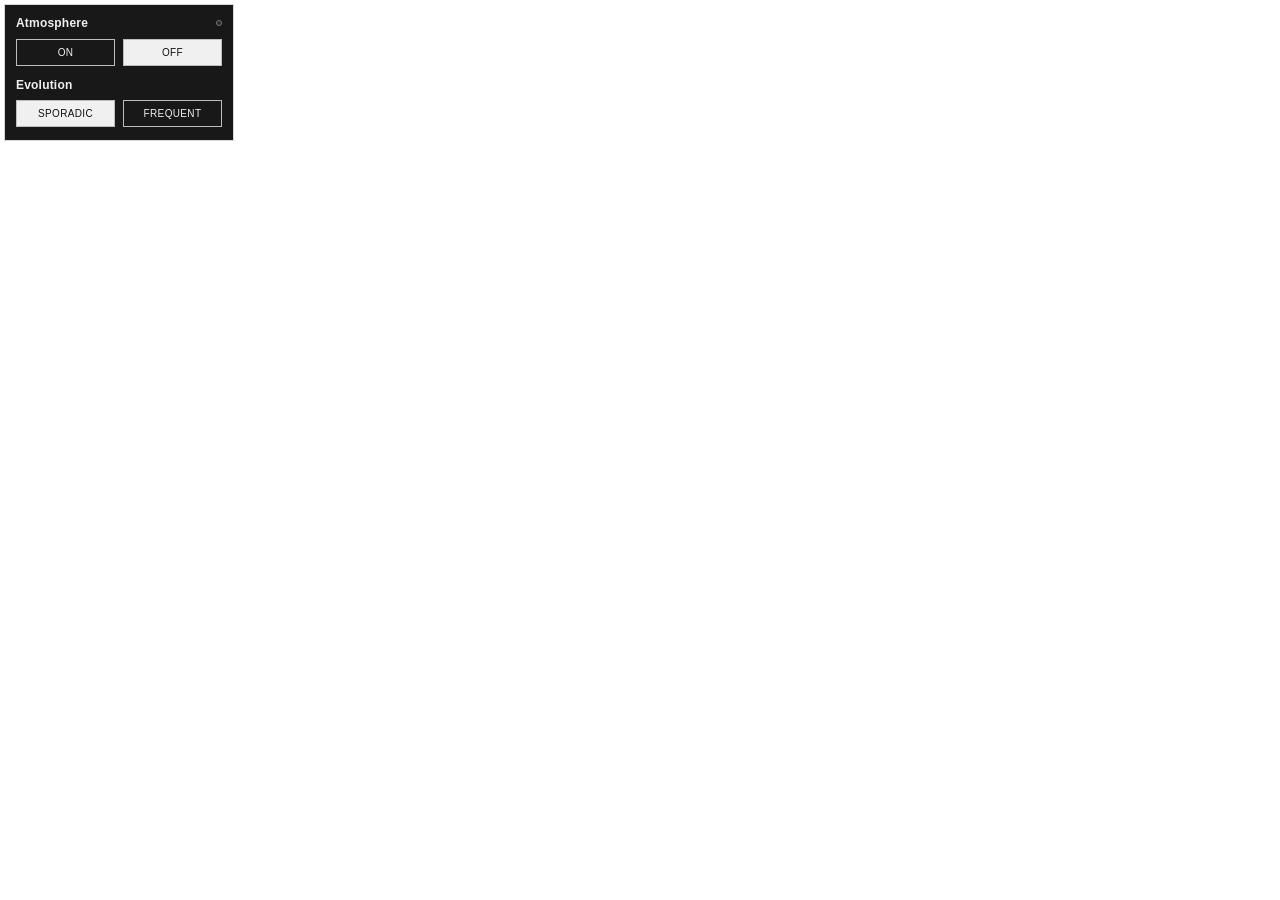
==== index.html @ c88bf4a1 "Program files for audio" ====
<!doctype html>
<html lang="en">
<head>
  <meta charset="utf-8">
  <meta name="viewport" content="width=device-width, initial-scale=1">
  <title>Monke Mountain Atmosphere</title>
  <link rel="stylesheet" href="style.css">
</head>
<body>
  <main class="atmosphere-panel" aria-label="Monke Mountain Atmosphere controls">
    <div class="panel-heading">
      <span>Atmosphere</span>
      <span id="statusLed" class="status-led" aria-hidden="true"></span>
    </div>

    <div class="button-row" role="group" aria-label="Atmosphere">
      <button id="onButton" class="control-button" type="button" aria-pressed="false">ON</button>
      <button id="offButton" class="control-button active" type="button" aria-pressed="true">OFF</button>
    </div>

    <div class="control-label">Evolution</div>

    <div class="button-row evolution-row" role="group" aria-label="Evolution">
      <button id="sporadicButton" class="control-button active" type="button" aria-pressed="true">SPORADIC</button>
      <button id="frequentButton" class="control-button" type="button" aria-pressed="false">FREQUENT</button>
    </div>
  </main>

  <script src="generator.js"></script>
</body>
</html>
---- style.css ----
* { box-sizing: border-box; }
html, body {
  margin: 0;
  padding: 0;
  background: transparent;
  color: #f0f0f0;
  font-family: Arial, Helvetica, sans-serif;
}
body { padding: 4px; }
.atmosphere-panel {
  width: 100%;
  max-width: 230px;
  padding: 12px 11px 13px;
  border: 1px solid #d7d7d7;
  background: #181818;
  font-size: 12px;
  line-height: 1;
}
.panel-heading, .control-label {
  font-weight: 700;
  letter-spacing: 0.2px;
}
.panel-heading {
  display: flex;
  align-items: center;
  justify-content: space-between;
  margin-bottom: 10px;
}
.control-label { margin: 13px 0 9px; }
.status-led {
  width: 6px;
  height: 6px;
  flex: 0 0 6px;
  border: 1px solid #777;
  border-radius: 50%;
  background: #282828;
  transition: background 250ms ease, border-color 250ms ease;
}
.status-led.on { border-color: #fff; background: #fff; }
.status-led.loading { border-color: #aaa; background: #777; }
.button-row {
  display: grid;
  grid-template-columns: 1fr 1fr;
  gap: 8px;
}
.control-button {
  min-height: 27px;
  padding: 5px 7px;
  border: 1px solid #bdbdbd;
  border-radius: 0;
  background: #181818;
  color: #f0f0f0;
  font: inherit;
  font-size: 10px;
  letter-spacing: 0.35px;
  cursor: pointer;
  transition: background 130ms ease, color 130ms ease;
}
.control-button:hover, .control-button:focus-visible {
  border-color: #fff;
  outline: none;
}
.control-button.active { background: #f0f0f0; color: #111; }
.control-button:disabled { cursor: wait; opacity: 0.55; }
@media (max-width: 190px) {
  .atmosphere-panel { padding-left: 8px; padding-right: 8px; }
  .button-row { gap: 5px; }
  .control-button { padding-left: 3px; padding-right: 3px; font-size: 9px; }
}
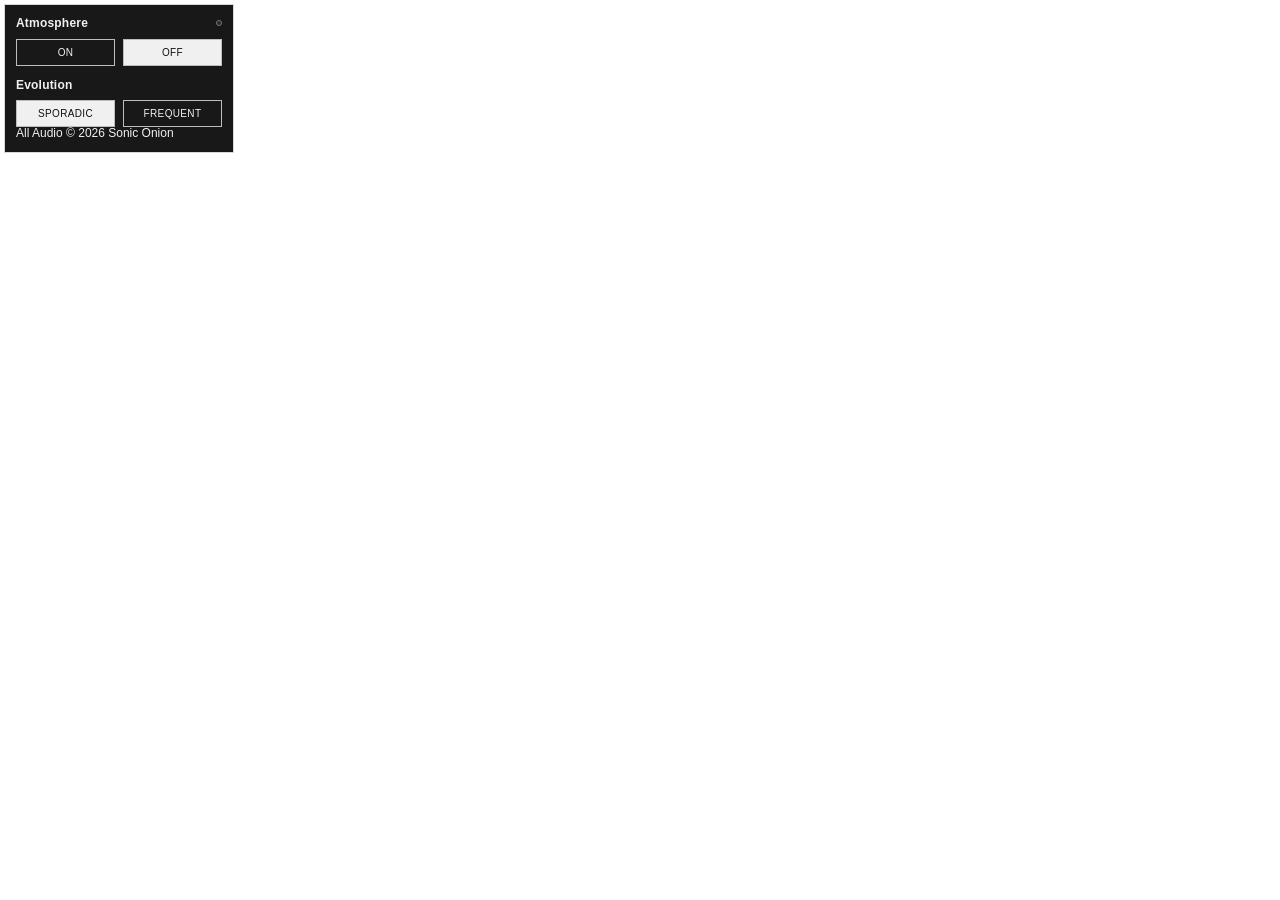
==== commit 6613cb80: "Update index.html added copyright info" ====
--- a/index.html
+++ b/index.html
@@ -3,11 +3,11 @@
 <head>
   <meta charset="utf-8">
   <meta name="viewport" content="width=device-width, initial-scale=1">
-  <title>Monke Mountain Atmosphere</title>
+  <title>MonkeMountainStudios Atmosphere</title>
   <link rel="stylesheet" href="style.css">
 </head>
 <body>
-  <main class="atmosphere-panel" aria-label="Monke Mountain Atmosphere controls">
+  <main class="atmosphere-panel" aria-label="MonkeMountainStudios Atmosphere controls">
     <div class="panel-heading">
       <span>Atmosphere</span>
       <span id="statusLed" class="status-led" aria-hidden="true"></span>
@@ -24,8 +24,12 @@
       <button id="sporadicButton" class="control-button active" type="button" aria-pressed="true">SPORADIC</button>
       <button id="frequentButton" class="control-button" type="button" aria-pressed="false">FREQUENT</button>
     </div>
+    <div class="copyright">All Audio
+    &copy; 2026 Sonic Onion
+    </div>
+    
   </main>
 
-  <script src="generator.js"></script>
+  <script src="generator.js?v=5"></script>
 </body>
 </html>
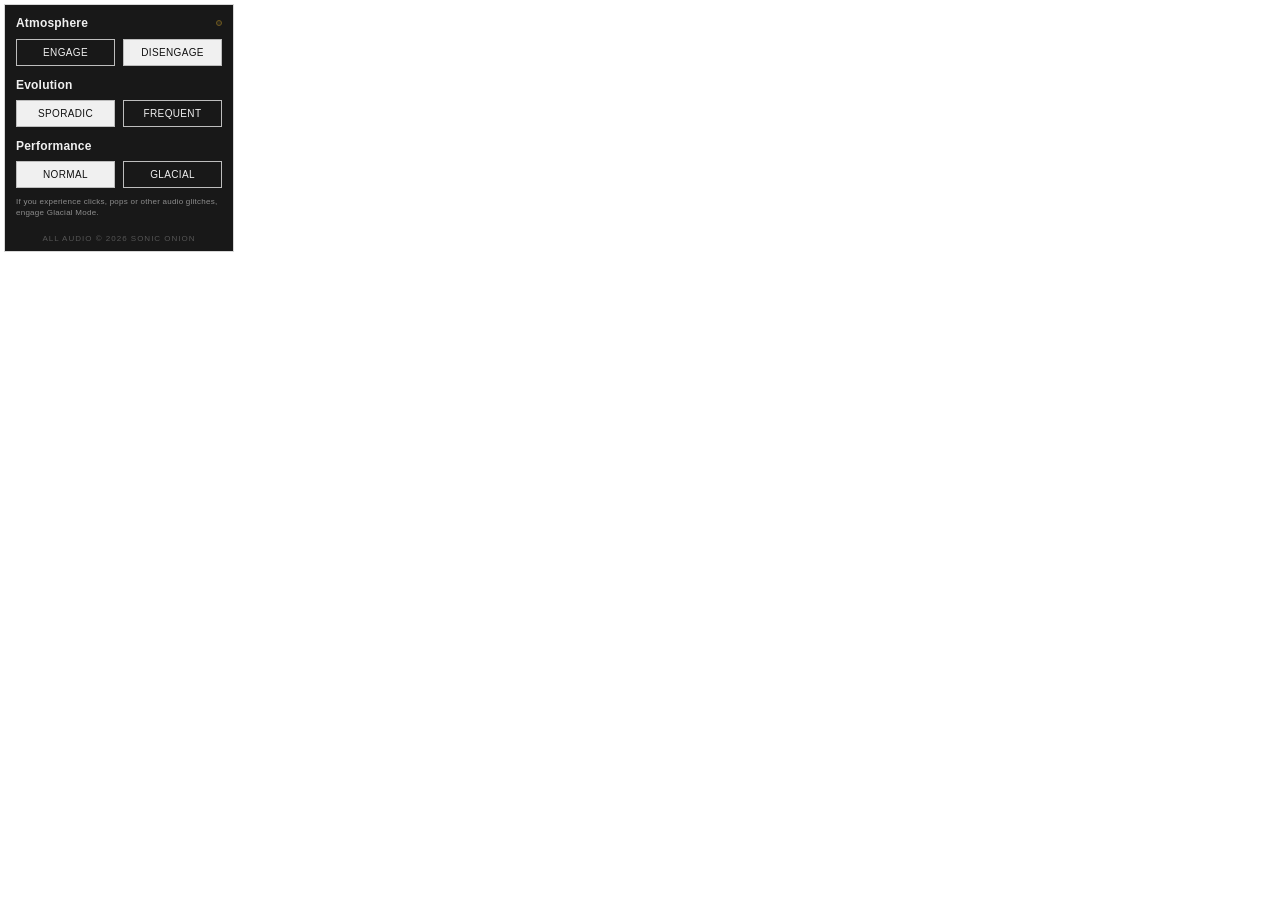
==== commit 40e8e750: "Update index.html" ====
--- a/index.html
+++ b/index.html
@@ -4,7 +4,7 @@
   <meta charset="utf-8">
   <meta name="viewport" content="width=device-width, initial-scale=1">
   <title>MonkeMountainStudios Atmosphere</title>
-  <link rel="stylesheet" href="style.css">
+  <link rel="stylesheet" href="style.css?v=2.0">
 </head>
 <body>
   <main class="atmosphere-panel" aria-label="MonkeMountainStudios Atmosphere controls">
@@ -14,22 +14,31 @@
     </div>
 
     <div class="button-row" role="group" aria-label="Atmosphere">
-      <button id="onButton" class="control-button" type="button" aria-pressed="false">ON</button>
-      <button id="offButton" class="control-button active" type="button" aria-pressed="true">OFF</button>
+      <button id="onButton" class="control-button" type="button" aria-pressed="false">ENGAGE</button>
+      <button id="offButton" class="control-button active" type="button" aria-pressed="true">DISENGAGE</button>
     </div>
 
-    <div class="control-label">Evolution</div>
+    <div id="evolutionLabel" class="control-label">Evolution</div>
 
     <div class="button-row evolution-row" role="group" aria-label="Evolution">
       <button id="sporadicButton" class="control-button active" type="button" aria-pressed="true">SPORADIC</button>
       <button id="frequentButton" class="control-button" type="button" aria-pressed="false">FREQUENT</button>
     </div>
-    <div class="copyright">All Audio
-    &copy; 2026 Sonic Onion
+
+    <div class="control-label">Performance</div>
+
+    <div class="button-row" role="group" aria-label="Performance">
+      <button id="normalButton" class="control-button active" type="button" aria-pressed="true">NORMAL</button>
+      <button id="glacialButton" class="control-button" type="button" aria-pressed="false">GLACIAL</button>
     </div>
-    
+
+    <div id="modeHelp" class="mode-help" aria-live="polite">
+      If you experience clicks, pops or other audio glitches, engage Glacial Mode.
+    </div>
+
+    <div class="copyright">All Audio &copy; 2026 Sonic Onion</div>
   </main>
 
-  <script src="generator.js?v=5"></script>
+  <script src="generator.js?v=2.1"></script>
 </body>
 </html>
--- a/style.css
+++ b/style.css
@@ -1,4 +1,5 @@
 * { box-sizing: border-box; }
+
 html, body {
   margin: 0;
   padding: 0;
@@ -6,43 +7,80 @@
   color: #f0f0f0;
   font-family: Arial, Helvetica, sans-serif;
 }
+
 body { padding: 4px; }
+
 .atmosphere-panel {
   width: 100%;
   max-width: 230px;
-  padding: 12px 11px 13px;
+  padding: 12px 11px 8px;
   border: 1px solid #d7d7d7;
   background: #181818;
   font-size: 12px;
   line-height: 1;
 }
-.panel-heading, .control-label {
+
+.panel-heading,
+.control-label {
   font-weight: 700;
   letter-spacing: 0.2px;
 }
+
 .panel-heading {
   display: flex;
   align-items: center;
   justify-content: space-between;
   margin-bottom: 10px;
 }
+
 .control-label { margin: 13px 0 9px; }
+
 .status-led {
   width: 6px;
   height: 6px;
   flex: 0 0 6px;
-  border: 1px solid #777;
+  border: 1px solid #705a20;
   border-radius: 50%;
-  background: #282828;
-  transition: background 250ms ease, border-color 250ms ease;
+  background: #2c281d;
+  box-shadow: none;
+  transition:
+    background 250ms ease,
+    border-color 250ms ease,
+    box-shadow 250ms ease;
 }
-.status-led.on { border-color: #fff; background: #fff; }
-.status-led.loading { border-color: #aaa; background: #777; }
+
+.status-led.on {
+  border-color: #f0cf69;
+  background: #d6a92d;
+  box-shadow: 0 0 5px rgba(214, 169, 45, 0.72);
+}
+
+.status-led.loading {
+  border-color: #b89538;
+  background: #806f39;
+}
+
+.status-led.glacial {
+  animation: glacial-breathe 10s ease-in-out infinite;
+}
+
+@keyframes glacial-breathe {
+  0%, 100% {
+    opacity: 0.42;
+    box-shadow: 0 0 2px rgba(214, 169, 45, 0.25);
+  }
+  50% {
+    opacity: 1;
+    box-shadow: 0 0 8px rgba(214, 169, 45, 0.9);
+  }
+}
+
 .button-row {
   display: grid;
   grid-template-columns: 1fr 1fr;
   gap: 8px;
 }
+
 .control-button {
   min-height: 27px;
   padding: 5px 7px;
@@ -56,14 +94,53 @@
   cursor: pointer;
   transition: background 130ms ease, color 130ms ease;
 }
-.control-button:hover, .control-button:focus-visible {
+
+.control-button:hover,
+.control-button:focus-visible {
   border-color: #fff;
   outline: none;
 }
-.control-button.active { background: #f0f0f0; color: #111; }
-.control-button:disabled { cursor: wait; opacity: 0.55; }
+
+.control-button.active {
+  background: #f0f0f0;
+  color: #111;
+}
+
+.control-button:disabled {
+  cursor: wait;
+  opacity: 0.55;
+}
+
+.mode-help {
+  min-height: 28px;
+  margin-top: 9px;
+  color: #8d8d8d;
+  font-size: 8px;
+  line-height: 1.35;
+  letter-spacing: 0.25px;
+}
+
+.copyright {
+  margin-top: 10px;
+  color: #666;
+  font-size: 8px;
+  letter-spacing: 1px;
+  text-transform: uppercase;
+  text-align: center;
+  opacity: 0.8;
+}
+
 @media (max-width: 190px) {
-  .atmosphere-panel { padding-left: 8px; padding-right: 8px; }
+  .atmosphere-panel {
+    padding-left: 8px;
+    padding-right: 8px;
+  }
+
   .button-row { gap: 5px; }
-  .control-button { padding-left: 3px; padding-right: 3px; font-size: 9px; }
+
+  .control-button {
+    padding-left: 3px;
+    padding-right: 3px;
+    font-size: 9px;
+  }
 }
